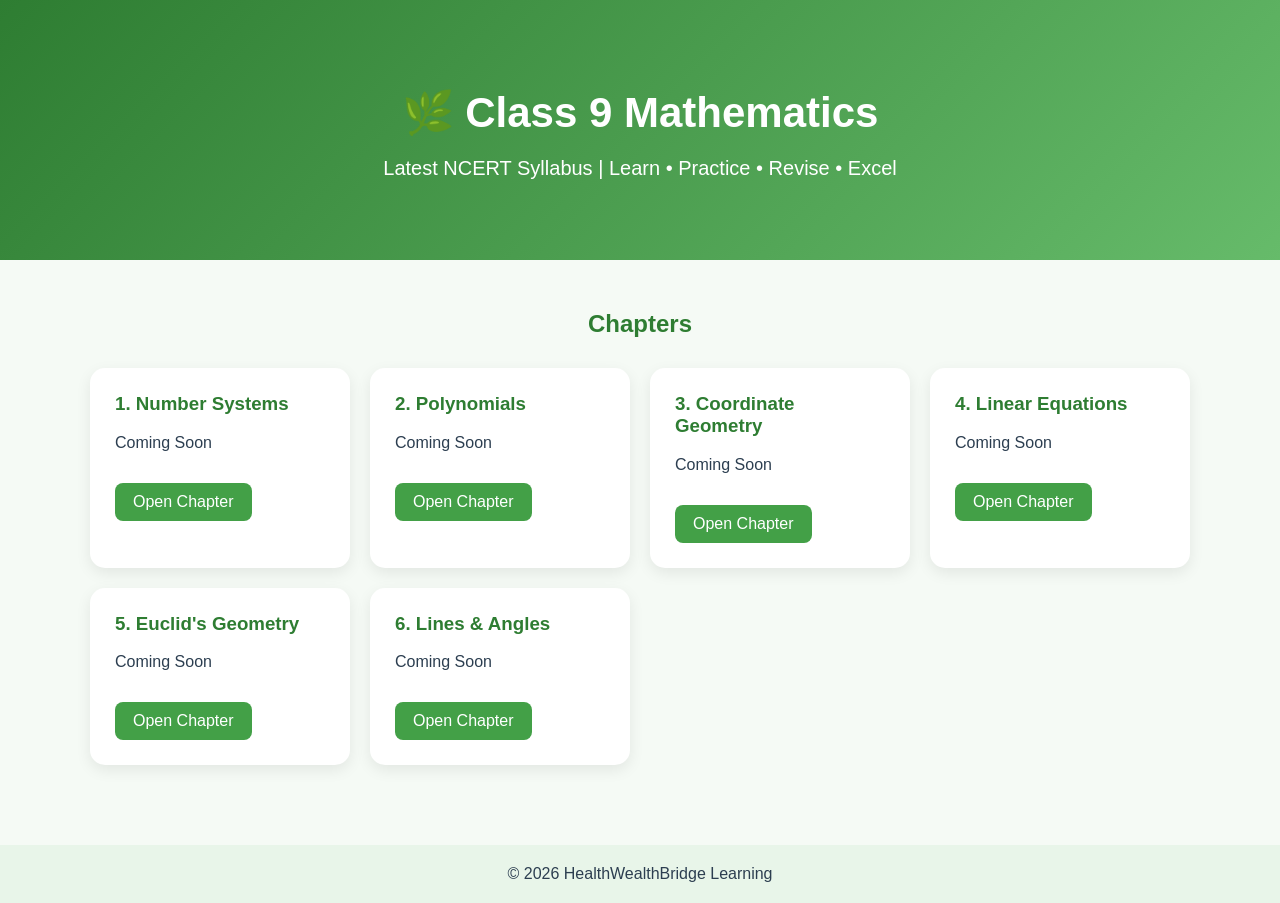
==== class9/mathematics/index.html @ 442be328 "Create index.html" ====
<!DOCTYPE html>
<html lang="en">
<head>
<meta charset="UTF-8">
<meta name="viewport" content="width=device-width, initial-scale=1.0">

<title>Class 9 Mathematics | HealthWealthBridge Learning</title>

<style>
body{
margin:0;
font-family:Arial,sans-serif;
background:#f5faf5;
color:#2c3e50;
}

header{
background:linear-gradient(135deg,#2e7d32,#66bb6a);
color:white;
padding:60px 20px;
text-align:center;
}

header h1{
font-size:42px;
margin-bottom:10px;
}

header p{
font-size:20px;
}

.container{
max-width:1100px;
margin:auto;
padding:30px 20px;
}

h2{
text-align:center;
color:#2e7d32;
margin-bottom:30px;
}

.grid{
display:grid;
grid-template-columns:repeat(auto-fit,minmax(250px,1fr));
gap:20px;
}

.card{
background:white;
border-radius:15px;
padding:25px;
box-shadow:0 5px 15px rgba(0,0,0,.08);
transition:.3s;
}

.card:hover{
transform:translateY(-6px);
}

.card h3{
margin-top:0;
color:#2e7d32;
}

.card a{
display:inline-block;
margin-top:15px;
text-decoration:none;
background:#43a047;
color:white;
padding:10px 18px;
border-radius:8px;
}

footer{
margin-top:50px;
padding:20px;
background:#e8f5e9;
text-align:center;
}
</style>

</head>

<body>

<header>

<h1>🌿 Class 9 Mathematics</h1>

<p>Latest NCERT Syllabus | Learn • Practice • Revise • Excel</p>

</header>

<div class="container">

<h2>Chapters</h2>

<div class="grid">

<div class="card">
<h3>1. Number Systems</h3>
<p>Coming Soon</p>
<a href="#">Open Chapter</a>
</div>

<div class="card">
<h3>2. Polynomials</h3>
<p>Coming Soon</p>
<a href="#">Open Chapter</a>
</div>

<div class="card">
<h3>3. Coordinate Geometry</h3>
<p>Coming Soon</p>
<a href="#">Open Chapter</a>
</div>

<div class="card">
<h3>4. Linear Equations</h3>
<p>Coming Soon</p>
<a href="#">Open Chapter</a>
</div>

<div class="card">
<h3>5. Euclid's Geometry</h3>
<p>Coming Soon</p>
<a href="#">Open Chapter</a>
</div>

<div class="card">
<h3>6. Lines & Angles</h3>
<p>Coming Soon</p>
<a href="#">Open Chapter</a>
</div>

</div>

</div>

<footer>

© 2026 HealthWealthBridge Learning

</footer>

</body>
</html>
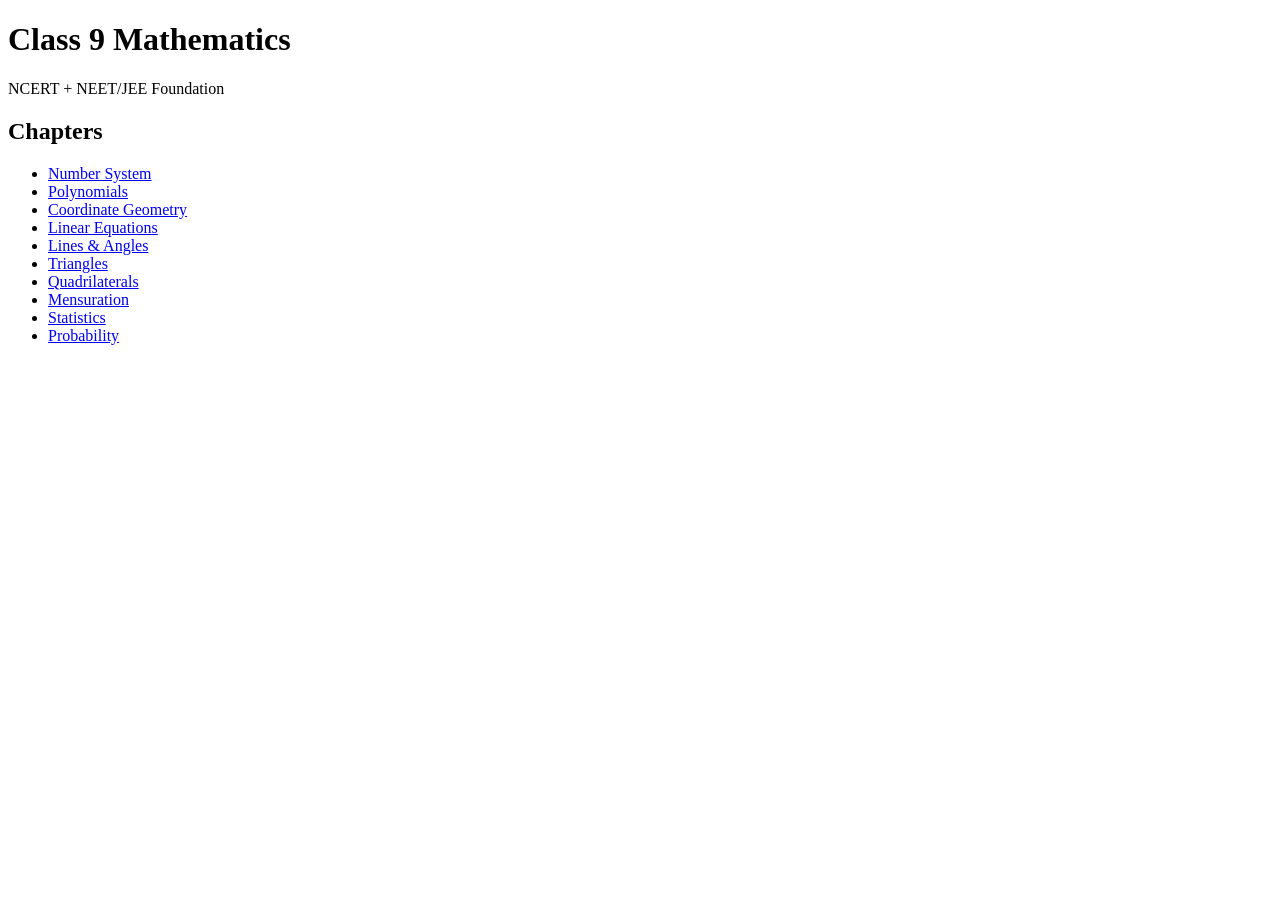
==== commit 6a26cbee: "Update index.html" ====
--- a/class9/mathematics/index.html
+++ b/class9/mathematics/index.html
@@ -1,151 +1,29 @@
 <!DOCTYPE html>
-<html lang="en">
+<html>
 <head>
-<meta charset="UTF-8">
+<title>Class 9 Maths</title>
 <meta name="viewport" content="width=device-width, initial-scale=1.0">
-
-<title>Class 9 Mathematics | HealthWealthBridge Learning</title>
-
-<style>
-body{
-margin:0;
-font-family:Arial,sans-serif;
-background:#f5faf5;
-color:#2c3e50;
-}
-
-header{
-background:linear-gradient(135deg,#2e7d32,#66bb6a);
-color:white;
-padding:60px 20px;
-text-align:center;
-}
-
-header h1{
-font-size:42px;
-margin-bottom:10px;
-}
-
-header p{
-font-size:20px;
-}
-
-.container{
-max-width:1100px;
-margin:auto;
-padding:30px 20px;
-}
-
-h2{
-text-align:center;
-color:#2e7d32;
-margin-bottom:30px;
-}
-
-.grid{
-display:grid;
-grid-template-columns:repeat(auto-fit,minmax(250px,1fr));
-gap:20px;
-}
-
-.card{
-background:white;
-border-radius:15px;
-padding:25px;
-box-shadow:0 5px 15px rgba(0,0,0,.08);
-transition:.3s;
-}
-
-.card:hover{
-transform:translateY(-6px);
-}
-
-.card h3{
-margin-top:0;
-color:#2e7d32;
-}
-
-.card a{
-display:inline-block;
-margin-top:15px;
-text-decoration:none;
-background:#43a047;
-color:white;
-padding:10px 18px;
-border-radius:8px;
-}
-
-footer{
-margin-top:50px;
-padding:20px;
-background:#e8f5e9;
-text-align:center;
-}
-</style>
-
 </head>
 
 <body>
 
-<header>
-
-<h1>🌿 Class 9 Mathematics</h1>
-
-<p>Latest NCERT Syllabus | Learn • Practice • Revise • Excel</p>
-
-</header>
-
-<div class="container">
+<h1>Class 9 Mathematics</h1>
+<p>NCERT + NEET/JEE Foundation</p>
 
 <h2>Chapters</h2>
 
-<div class="grid">
-
-<div class="card">
-<h3>1. Number Systems</h3>
-<p>Coming Soon</p>
-<a href="#">Open Chapter</a>
-</div>
-
-<div class="card">
-<h3>2. Polynomials</h3>
-<p>Coming Soon</p>
-<a href="#">Open Chapter</a>
-</div>
-
-<div class="card">
-<h3>3. Coordinate Geometry</h3>
-<p>Coming Soon</p>
-<a href="#">Open Chapter</a>
-</div>
-
-<div class="card">
-<h3>4. Linear Equations</h3>
-<p>Coming Soon</p>
-<a href="#">Open Chapter</a>
-</div>
-
-<div class="card">
-<h3>5. Euclid's Geometry</h3>
-<p>Coming Soon</p>
-<a href="#">Open Chapter</a>
-</div>
-
-<div class="card">
-<h3>6. Lines & Angles</h3>
-<p>Coming Soon</p>
-<a href="#">Open Chapter</a>
-</div>
-
-</div>
-
-</div>
-
-<footer>
-
-© 2026 HealthWealthBridge Learning
-
-</footer>
+<ul>
+  <li><a href="number-system.html">Number System</a></li>
+  <li><a href="polynomials.html">Polynomials</a></li>
+  <li><a href="coordinate-geometry.html">Coordinate Geometry</a></li>
+  <li><a href="linear-equations.html">Linear Equations</a></li>
+  <li><a href="geometry-lines-angles.html">Lines & Angles</a></li>
+  <li><a href="triangles.html">Triangles</a></li>
+  <li><a href="quadrilaterals.html">Quadrilaterals</a></li>
+  <li><a href="mensuration.html">Mensuration</a></li>
+  <li><a href="statistics.html">Statistics</a></li>
+  <li><a href="probability.html">Probability</a></li>
+</ul>
 
 </body>
 </html>
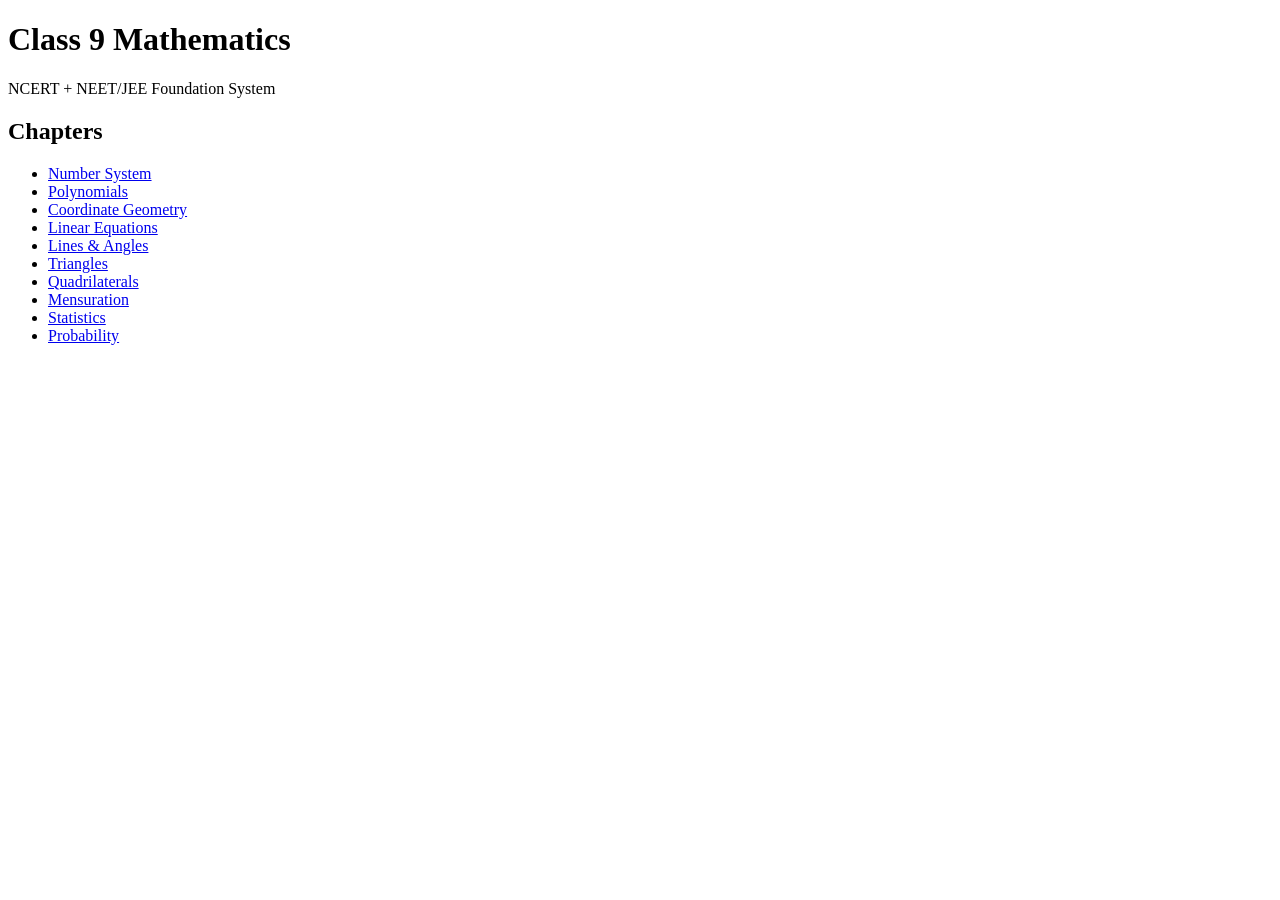
==== commit 6641c5f8: "Update index.html" ====
--- a/class9/mathematics/index.html
+++ b/class9/mathematics/index.html
@@ -1,14 +1,14 @@
 <!DOCTYPE html>
 <html>
 <head>
-<title>Class 9 Maths</title>
+<title>Class 9 Mathematics</title>
 <meta name="viewport" content="width=device-width, initial-scale=1.0">
 </head>
 
 <body>
 
 <h1>Class 9 Mathematics</h1>
-<p>NCERT + NEET/JEE Foundation</p>
+<p>NCERT + NEET/JEE Foundation System</p>
 
 <h2>Chapters</h2>
 
